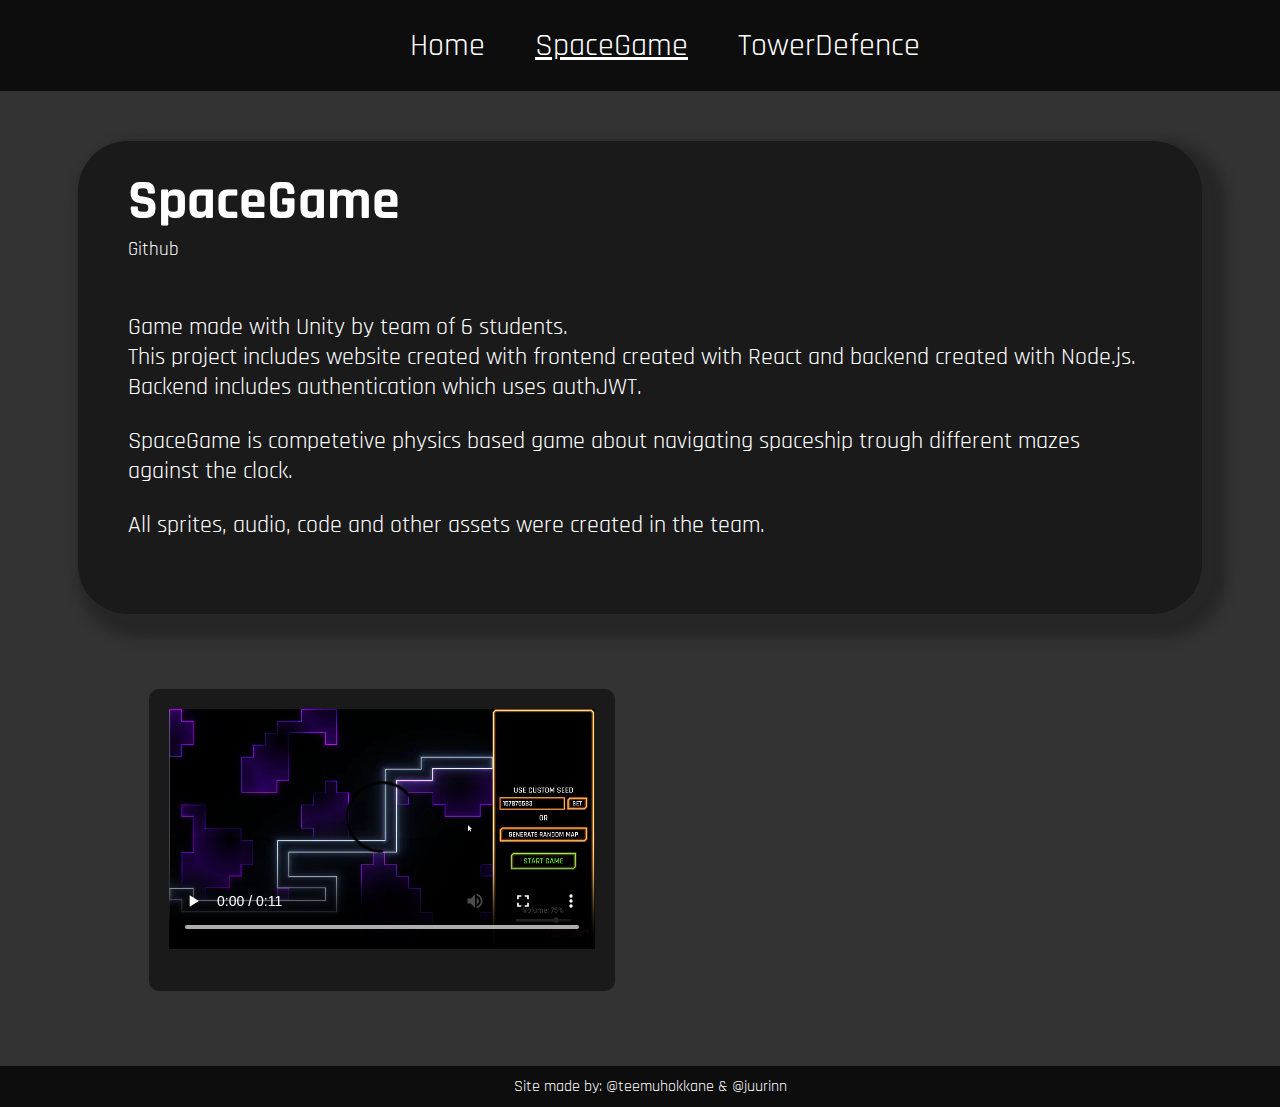
==== spacegame.html @ dc0de24f "add everything from old repo" ====
<!DOCTYPE html>
<html>

<head>
    <title>Project>SpaceGame</title>
    <link rel="stylesheet" href="style.css">
</head>

<body>
    <nav>
        <ul>
            <li><a href="/index.html">Home</a></li>
            <li><a href="/spacegame.html" class="active">SpaceGame</a></li></a>
            <li><a href="/towerdefence.html">TowerDefence</a></li>
        </ul>
    </nav>
    <div class="description">
        <h1 class="page-title">SpaceGame</h1>
        <a href="osotegithubii.com" target="_blank" class="github-link">
            <p>Github</p>
        </a>
        <p>
            Game made with Unity by team of 6 students.</br>
            This project includes website created with frontend created with React and backend created with Node.js.</br>
            Backend includes authentication which uses authJWT.
        </p>
        <p>
            SpaceGame is competetive physics based game about navigating spaceship trough different mazes against the
            clock.
        </p>
        <p>
            All sprites, audio, code and other assets were created in the team.
        </p>
    </div>
    <div class="project-container">
        <div class="gif-container">
            <video width="426" height="240" controls>
                <source src="/asset/towerdefence/envGeneration.mp4" type="video/mp4">
            </video>
            <p></p>
        </div>
    </div>
    <footer>
        <p>Site made by: 
            <a href="https://github.com/teemuhokkane" target="_blank" class="github-link">
                @teemuhokkane
            </a> & 
            <a href="https://github.com/Juurinn" target="_blank" class="github-link">
                @juurinn
            </a>
        </p>
    </footer>
</body>

</html>
---- style.css ----
@import url("https://fonts.googleapis.com/css2?family=Rajdhani:wght@400;700&display=swap");

body {
    margin: 0;
    background-color: #333;
    color: #fff;
    font-family: "Rajdhani", sans-serif;
}

nav {
    width: 100%;
    background-color: #0d0d0d;
    padding: 25px;
}

nav ul {
    display: flex;
    flex-direction: row;
    gap: 50px;
    justify-content: center;
    padding: 0;
    margin: 0;
}

nav li {
    display: inline;
    font-size: 2em;
}

nav a {
    color: white;
    text-decoration: none;
}

nav a:hover {
    text-decoration: underline;
}

nav a.active {
    text-decoration: underline;
}

div.description {
    width: 1200px;
    margin: 50px auto;
    background-color: #1a1a1a;
    padding: 50px;
    border-radius: 50px;
    box-shadow: 12px 12px 12px 12px #262626;
}

div.description > p {
    text-align: left;
    font-size: 1.5em;
}

h1.page-title {
    font-size: 3.5em;
    margin-top: -25px;
    margin-bottom: 0px;
}

.cards {
    display: flex;
    flex-wrap: wrap;
    max-width: 1400px;
    margin: auto;
}

.cards div {
    position: relative;
    background-color: #1a1a1a;
    flex: 1 400px;
    margin: 25px;
    padding: 25px;
    border-radius: 10px;
    box-shadow: 8px 8px 8px 8px #262626;
}

.cards div h2 {
    margin: 0px;
    font-size: 2.5em;
}

.personal-github-link {
    color: #fff;
    text-decoration: none;
    padding: 0;
    margin: 0;
    position: absolute;
    bottom: 0;
    right: 25px;
    text-align: right;
}

.github-link {
    color: #fff;
    text-decoration: none;
    padding: 0;
    margin: 0;
}

.github-link p {
    font-size: 1.2em;
    margin: 0px auto 50px;
}

.project-container {
    display: grid;
    width: fit-content;
    margin: 50px auto;
    grid-template-columns: repeat(3, 1fr);
}

@media (max-width: 1500px) {
    .project-container {
        grid-template-columns: repeat(2, 1fr);
    }
    div.description {
        width: 80%;
    }
}

@media (max-width: 1000px) {
    .project-container {
        grid-template-columns: repeat(1, 1fr);
    }
}

.gif-container {
    max-width: 426px;
    margin: 25px;
    background-color: #1a1a1a;
    padding: 20px;
    border-radius: 10px;
}

.gif-container p {
    max-width: 426px;
}

footer {
    width: 100%;
    margin: auto;
    background-color: #0d0d0d;
    padding: 10px;
}

footer p {
    text-align: center;
    margin: auto;
}
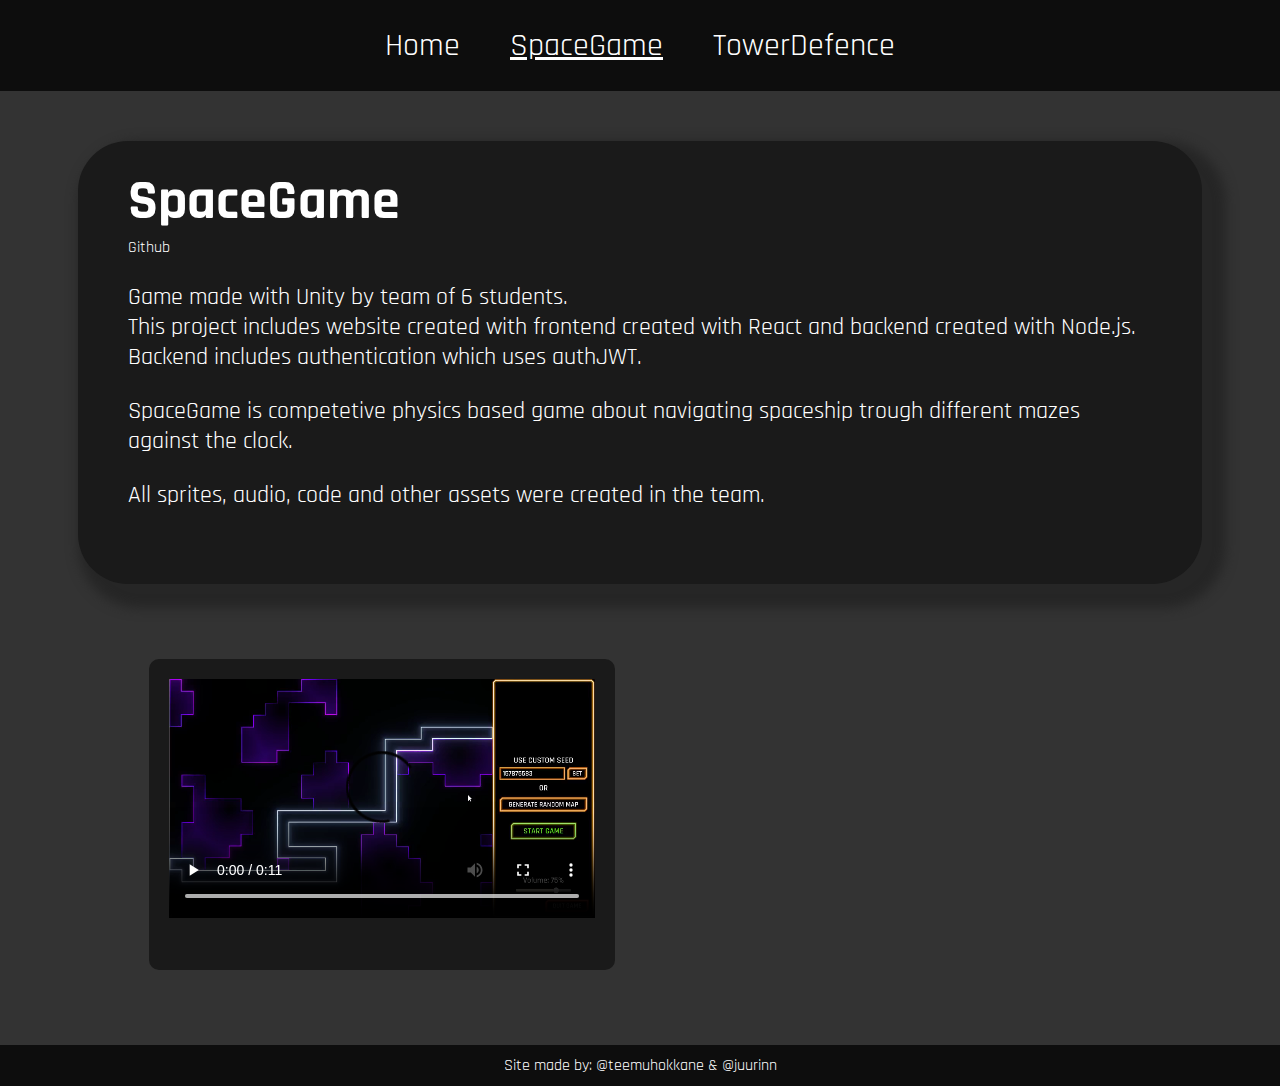
==== commit 8e987ec7: "fix wideo scaling for mobile" ====
--- a/spacegame.html
+++ b/spacegame.html
@@ -17,7 +17,7 @@
     <div class="description">
         <h1 class="page-title">SpaceGame</h1>
         <a href="osotegithubii.com" target="_blank" class="github-link">
-            <p>Github</p>
+            Github
         </a>
         <p>
             Game made with Unity by team of 6 students.</br>
@@ -34,7 +34,7 @@
     </div>
     <div class="project-container">
         <div class="gif-container">
-            <video width="426" height="240" controls>
+            <video controls>
                 <source src="/asset/towerdefence/envGeneration.mp4" type="video/mp4">
             </video>
             <p></p>
--- a/style.css
+++ b/style.css
@@ -8,7 +8,7 @@
 }
 
 nav {
-    width: 100%;
+    width: calc(100% - 50px);
     background-color: #0d0d0d;
     padding: 25px;
 }
@@ -112,6 +112,32 @@
     grid-template-columns: repeat(3, 1fr);
 }
 
+
+.gif-container {
+    width: 426px;
+    margin: 25px;
+    background-color: #1a1a1a;
+    padding: 20px;
+    border-radius: 10px;
+    display: flex;
+    flex-direction: column;
+    overflow: hidden;
+}
+
+
+footer {
+    width: calc(100% - 20px);
+    margin: auto;
+    background-color: #0d0d0d;
+    padding: 10px;
+    margin-top: 20px;
+}
+
+footer p {
+    text-align: center;
+    margin: auto;
+}
+
 @media (max-width: 1500px) {
     .project-container {
         grid-template-columns: repeat(2, 1fr);
@@ -123,30 +149,18 @@
 
 @media (max-width: 1000px) {
     .project-container {
+        width: 90%;
+        margin: auto;
         grid-template-columns: repeat(1, 1fr);
     }
-}
-
-.gif-container {
-    max-width: 426px;
-    margin: 25px;
-    background-color: #1a1a1a;
-    padding: 20px;
-    border-radius: 10px;
-}
-
-.gif-container p {
-    max-width: 426px;
-}
-
-footer {
-    width: 100%;
-    margin: auto;
-    background-color: #0d0d0d;
-    padding: 10px;
-}
-
-footer p {
-    text-align: center;
-    margin: auto;
-}
+    .gif-container {
+        width: calc(100% - 50px);
+        margin: 0;
+        padding: 25px;
+        margin-bottom: 30px;
+    }
+    .gif-container p {
+        margin: 25px auto;
+        width: 800px;
+    }
+}